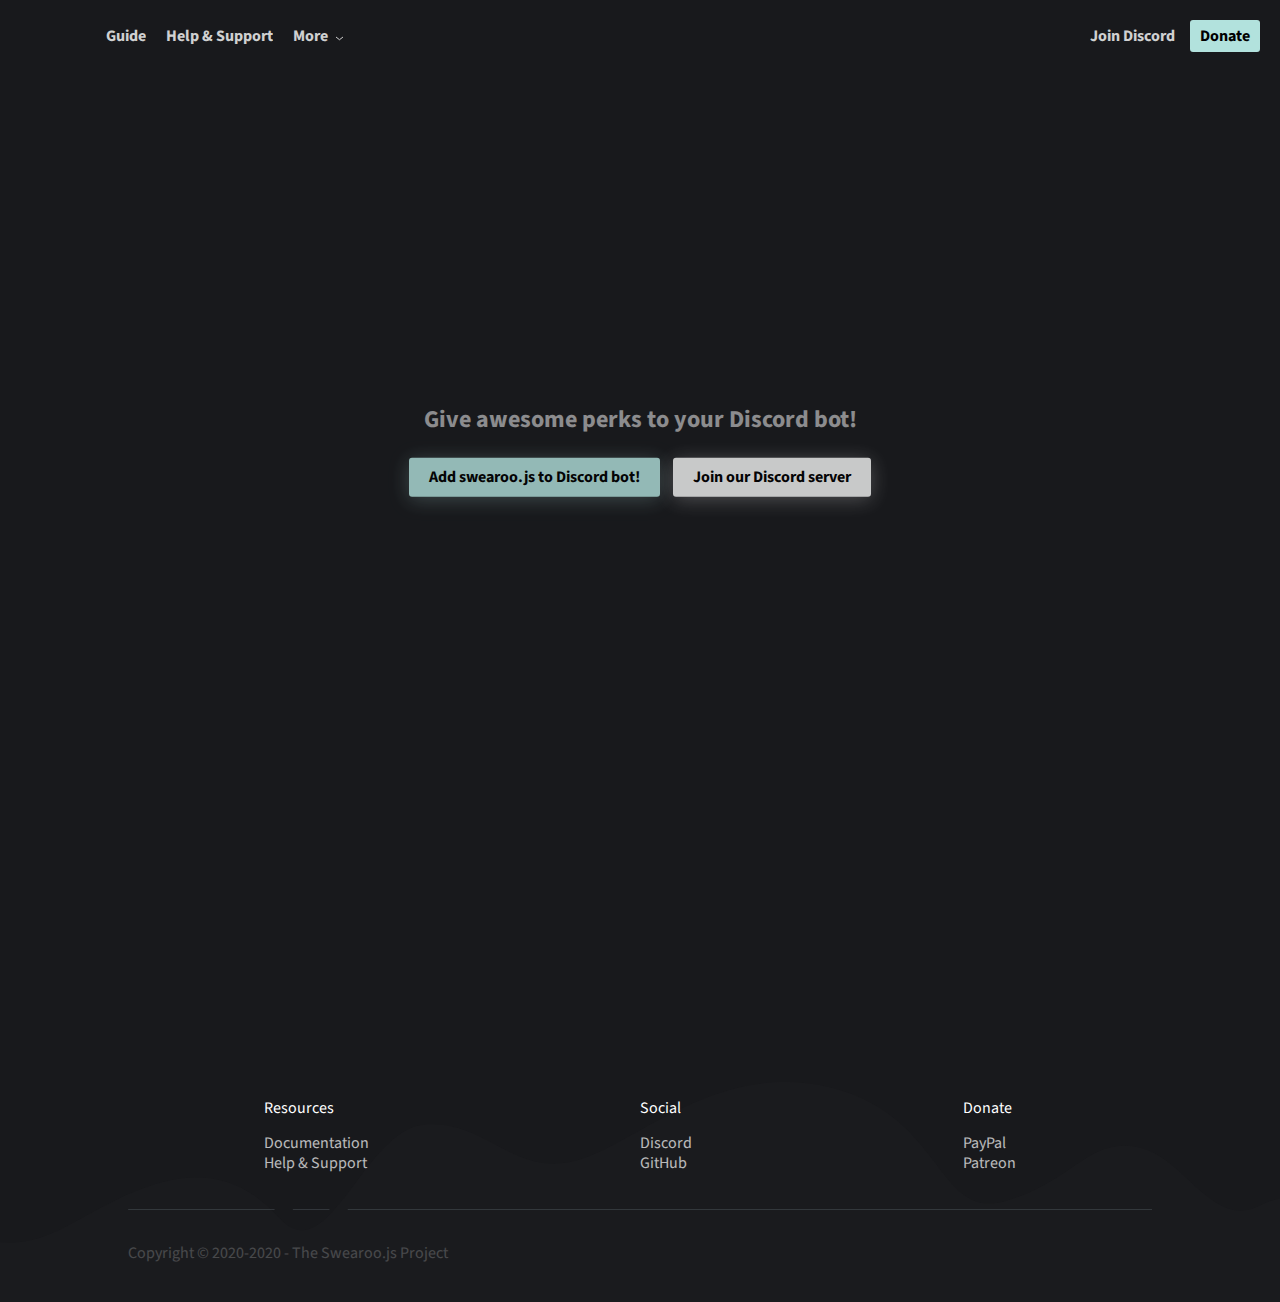
==== index.html @ fb308b9c "🍋👳 Updated with Glitch" ====
<!DOCTYPE html>
<html lang="en-us">
<head>
  <meta charset="utf-8">
  <meta name="robots" content="noodp">
  <meta http-equiv="X-UA-Compatible" content="IE=edge">
  <meta name="viewport" content="width=device-width, initial-scale=1.0, minimum-scale=1.0, maximum-scale=1.0, user-scalable=no">
  <title>Discord.js addon!</title>
  <meta name="description" content="Add Swearoo Module To Your Bot on Discord and give awesome perks to your bot!">
  <!-- Open Graph -->
  <meta property="og:title" content="Swearoo.js">
  <meta property="og:description" content="Add the swearoo.js module to your bot!">
  <meta property="og:url" content="https://swearoo.glitch.me/">
  <meta property="og:image" content="https://cdn.glitch.com/7946f7f1-36fe-4fc7-b587-6331f0a00b1a%2F6_cc0e0b6b-4b8c-4b52-ba5d-e8da39abe776_grande.png?v=1608369790150">
  <meta property="og:type" content="website">
  <meta property="og:site_name" content="Swearoo.js">
  <!-- Favicons -->
  <link rel="shortcut icon" href="https://cdn.glitch.com/7946f7f1-36fe-4fc7-b587-6331f0a00b1a%2F6_cc0e0b6b-4b8c-4b52-ba5d-e8da39abe776_grande.png?v=1608369790150" type="image/x-icon">
  <link rel="apple-touch-icon" sizes="152x152" href="/apple-touch-icon.png">
  <link rel="icon" type="image/png" sizes="32x32" href="https://cdn.glitch.com/7946f7f1-36fe-4fc7-b587-6331f0a00b1a%2F6_cc0e0b6b-4b8c-4b52-ba5d-e8da39abe776_grande.png?v=1608369790150">
  <link rel="icon" type="image/png" sizes="16x16" href="https://cdn.glitch.com/7946f7f1-36fe-4fc7-b587-6331f0a00b1a%2F6_cc0e0b6b-4b8c-4b52-ba5d-e8da39abe776_grande.png?v=1608369790150">
  <link rel="manifest" href="/manifest.json">
  <link rel="mask-icon" href="/safari-pinned-tab.svg" color="#b3e3de">
  <meta name="theme-color" content="#18191c">
  <!-- Stylesheets -->
  <link href="/assets/stylesheet/main.css" rel="stylesheet">
  <link href="https://fonts.googleapis.com/css?family=Source+Sans+Pro:400,700" rel="stylesheet">
</head>
<body>
  <main id="top">
    <div id="back-to-top" onMouseOver="showBTTToolbar()" onMouseOut="hideBTTToolbar()" hidden><span id="back-to-top-text" hidden>Back to top</span><a href="#top"><button class="black icon up"></button></a></div>
    <header>
      <div class="innerHeader">
        <div class="headerLogo" onclick="updatePage(this.attributes['link-section'].value)" link-section="hero"></div>
        <div class="menuIcon" onclick="toggleNav()"></div>
        <nav hidden>
          <div class="headerNav">
            <ul class="mainNav">
              <li><a onclick="updatePage(this.attributes['link-section'].value)" link-section="hero">Home</a></li>
              <!-- <li><a onclick="updatePage(this.attributes['link-section'].value)" link-section="features">Features</a></li> -->
              <li><a href="https://jamesmesserking.gitbook.io/" target="_blank">Guide</a></li>
              <li><a href="https://discord.gg/6CQe26gm8A" target="_blank">Help &amp; Support</a></li>
              <li onMouseOver="showInnerNav()" onMouseOut="hideInnerNav()">
                <a class="headerNavMore">More&ensp;<img src="/assets/image/dropdown.svg" /></a>
                <ul id="headerNavInner" class="innerNav">
                  <!-- <li class="innerNavItem"><a onclick="updatePage(this.attributes['link-section'].value)" link-section="faq">FAQ</a></li> -->
                  <li class="innerNavItem"><a onclick="updatePage(this.attributes['link-section'].value)" link-section="sponsors">Sponsors</a></li>
                </ul>
              </li>
            </ul>
          </div>
          <div class="headerNavRight">
            <ul>
              <li><a href="https://discord.gg/6CQe26gm8A" target="_blank">Join Discord</a></li>
              <li><a class="button" onclick="updatePage(this.attributes['link-section'].value)" link-section="donate">Donate</a></li>
            </ul>
          </div>
        </nav>
      </div>
    </header>

    <container>
      <section id="hero">
        <!-- <svg class="hero-t" xmlns="http://www.w3.org/2000/svg" width="38" height="38">
          <path fill="none" stroke="#FAFAFA" stroke-width="8" d="M4 34h29.72L19 4z" stroke-linecap="round" stroke-linejoin="round"/>
        </svg>
        <svg class="hero-c" xmlns="http://www.w3.org/2000/svg" width="38" height="38">
          <path fill="none" stroke="#FAFAFA" stroke-width="8" d="M19 4C10.729 4 4 10.729 4 19s6.729 15 15 15 15-6.729 15-15S27.271 4 19 4z" stroke-linecap="round" stroke-linejoin="round"/>
        </svg>
        <svg class="hero-x" xmlns="http://www.w3.org/2000/svg" width="38" height="38">
          <path fill="none" stroke="#FAFAFA" stroke-width="8" d="M34 4L4 33.8M4 4l30 29.8" stroke-linecap="round" stroke-linejoin="round"/>
        </svg>
        <svg class="hero-s" xmlns="http://www.w3.org/2000/svg" width="38" height="38">
          <path fill="none" stroke="#FAFAFA" stroke-width="8" d="M4 34h30V4H4z" stroke-linecap="round" stroke-linejoin="round"/>
        </svg> -->
        <div class="hero-container">
          <h2 id="tagline">Give awesome perks to your Discord bot!</h2>
          <a onclick="updatePage(this.attributes['link-section'].value)" link-section="add"><button class="primary" onMouseOver="taglineHighlight(1)" onmouseout="taglineHighlight(0)">Add swearoo.js to Discord bot!</button></a>
          <a href="https://discord.gg/fzx8fkt" target="_blank"><button onMouseOver="taglineJoin()" onmouseout="taglineAdd()">Join our Discord server</button></a>
        </div> <!-- .hero-container -->
      </section> <!-- #hero -->

  
      <section id="sponsors" hidden>
        <div class="header">
          <h1>Sponsors</h1>
          <p>These are the amazing companies and people who sponsor <strong>swearoo.js</strong> and keep us running.</p>
        </div>
        <div class="sponsors-container">
          <div class="sponsor-section">
            <a href="your-website.url.html" target="_blank">
              <img src="https://static.wixstatic.com/media/7396cc_d41ffba4bbfc4b41a55a9425df3a7fd7~mv2.png/v1/fill/w_490,h_314,al_c,lg_1,q_85,usm_2.00_1.00_0.00/Your-Logo-here.webp" alt="" />
              <p>Your description here.</p>
              <button class="black icon next"></button>
            </a>
          </div>
        </div> <!-- .sponsors-container -->
      </section> <!-- #sponsors -->

      <section id="add" hidden>
        <div class="header">
          <h1>Add Swearoo.js to your discord bot!</h1>
          <p>Add Swearoo.js to your Discord bot, and give awesome perks to your Discord bot.</p>
          <p>You can add this to your bot via npm or yarn!</p>
        </div>
        <div class="add-container">
          <div class="add-section">
            <a href="https://www.npmjs.com/package/swearoo.js" target="_blank">
              <h4>Add the module!</h4>
              <button class="black">Add to Bot&ensp;<img src="/assets/image/arrow_right.png" width="16" height="16" /></button>
              <p>So add it to your bot via docs!</p>
            </a>
          </div>
        </div> <!-- .sponsors-container -->
      </section> <!-- #sponsors -->

      <section id="donate" hidden>
        <div class="header">
          <h1>Donate to Swearoo.js Team</h1>
          <p>Support the developement of Swearoo.js and keep it running forever by donating us.</p>
        </div>
        <div class="donate-container" style="text-align:center;">
          <p>Your donations will ensure the development of <a href="https://www.npmjs.com/package/swearoo.js" target="_blank">swearoo.js</a> and I'll make sure this project stays active forever.</p>
          <p>You can donate via <a href="https://www.patreon.com/bouat" target="_blank">Patreon</a> or <a href="https://paypal.me/jamesthecoder" target="_blank">PayPal</a>.</p>
          <p>You get a special role in Our Discord Server and more perks are coming!</p>
        </div> <!-- .sponsors-container -->
      </section> <!-- #sponsors -->

      <section id="e404" hidden>
        <div class="e404-container">
          <h2>You look lost my friend.</h2>
          <p>Let's head back <a onclick="updatePage(this.attributes['link-section'].value)" link-section="hero">home</a>.</p>
        </div> <!-- .sponsors-container -->
      </section> <!-- #sponsors -->
    </container>

    <footer>
      <svg id="footer-background" preserveAspectRatio="none" viewBox="0 0 1920 330" version="1.1">
        <path fill="#202225" fill-opacity="0.3" d="M140.881198,194.260295 C257.600568,129.32862 342.939626,119.84993 418.009939,203.154617 C493.080251,286.459305 545.728689,70.9046172 636.439626,63.9593047 C727.150564,57.0139922 768.99822,139.670242 858.802907,119.431961 C948.607595,99.1936797 1071.91228,-32.9977266 1243.91228,7.75227342 C1415.91228,48.5022734 1404.10369,208.584305 1508.27166,178.709305 C1612.43963,148.834305 1633.73291,79.913472 1711.63588,98.8569055 C1776.28676,114.577866 1819.96778,221.391836 1889.37253,185.808108 C2017.32661,120.206212 2004.01952,336.769569 2004.01952,336.769569 L271.635881,337 L-149.063338,337 C-149.063338,337 -245.850307,175.637635 -58.0633382,228.867188 C33.8652851,254.92501 64.1722713,236.933925 140.881198,194.260295 Z"></path>
      </svg>
      <div id="footer-content">
        <div class="nav">
          <div class="nav-section">
            <p>Resources</p>
            <a href="https://jamesmesserking.gitbook.io/" target="_blank">Documentation</a>
            <a href="https://discord.gg/6CQe26gm8A" target="_blank">Help &amp; Support</a>
            <!-- <a onclick="updatePage(this.attributes['link-section'].value)" link-section="faq">FAQ</a> -->
          </div>

          <div class="nav-section">
            <p>Social</p>
            <a href="https://discord.gg/6CQe26gm8A" target="_blank">Discord</a>
            <a href="https://github.com/codeswithjames" target="_blank">GitHub</a>
          </div>
          <div class="nav-section">
            <p>Donate</p>
            <a href="https://paypal.me/jamesthecoder" target="_blank">PayPal</a>
            <a href="https://www.patreon.com/bouat" target="_blank">Patreon</a>
          </div>
        </div>
        <div id="footer-separator"></div>
        <div class="meta">
          <div class="copyright">
            Copyright &copy; 2020-2020 - The Swearoo.js Project
          </div>
          <div class="links">
            <a></a>
          </div>
        </div>
      </div>
    </footer>
  </main>

  <!-- Scripts -->
  <script src="https://cdn.jsdelivr.net/npm/jquery@3/dist/jquery.min.js"></script>
  <script src="https://cdn.jsdelivr.net/npm/showdown@1/dist/showdown.min.js"></script>
  <script src="https://cdn.jsdelivr.net/npm/datatables.net@1/js/jquery.dataTables.min.js"></script>
  <script src="/assets/javascript/main.js"></script>
</body>
</html>
---- assets/stylesheet/main.css ----
/**
 * normalize.css v7.0.0 | MIT License | github.com/necolas/normalize.css
 */
html{line-height:1.15;-ms-text-size-adjust:100%;-webkit-text-size-adjust:100%}body{margin:0}article,aside,footer,header,nav,section{display:block}h1{font-size:2em;margin:0.67em 0}figcaption,figure,main{display:block}figure{margin:1em 40px}hr{box-sizing:content-box;height:0;overflow:visible}pre{font-family:monospace, monospace;font-size:1em}a{background-color:transparent;-webkit-text-decoration-skip:objects}abbr[title]{border-bottom:none;text-decoration:underline;text-decoration:underline dotted}b,strong{font-weight:inherit}b,strong{font-weight:bolder}code,kbd,samp{font-family:monospace, monospace;font-size:1em}dfn{font-style:italic}mark{background-color:#ff0;color:#000}small{font-size:80%}sub,sup{font-size:75%;line-height:0;position:relative;vertical-align:baseline}sub{bottom:-0.25em}sup{top:-0.5em}audio,video{display:inline-block}audio:not([controls]){display:none;height:0}img{border-style:none}svg:not(:root){overflow:hidden}button,input,optgroup,select,textarea{font-family:sans-serif;font-size:100%;line-height:1.15;margin:0}button,input{overflow:visible}button,select{text-transform:none}button,html [type="button"],[type="reset"],[type="submit"]{-webkit-appearance:button}[type="button"]::-moz-focus-inner,[type="reset"]::-moz-focus-inner,[type="submit"]::-moz-focus-inner,button::-moz-focus-inner{border-style:none;padding:0}[type="button"]:-moz-focusring,[type="reset"]:-moz-focusring,[type="submit"]:-moz-focusring,button:-moz-focusring{outline:1px dotted ButtonText}fieldset{padding:0.35em 0.75em 0.625em}legend{box-sizing:border-box;color:inherit;display:table;max-width:100%;padding:0;white-space:normal}progress{display:inline-block;vertical-align:baseline}textarea{overflow:auto}[type="checkbox"],[type="radio"]{box-sizing:border-box;padding:0}[type="number"]::-webkit-inner-spin-button,[type="number"]::-webkit-outer-spin-button{height:auto}[type="search"]{-webkit-appearance:textfield;outline-offset:-2px}[type="search"]::-webkit-search-cancel-button,[type="search"]::-webkit-search-decoration{-webkit-appearance:none}::-webkit-file-upload-button{-webkit-appearance:button;font:inherit}details,menu{display:block}summary{display:list-item}canvas{display:inline-block}template{display:none}[hidden]{display:none}

/**
 *  Meta Classes
 */
/* .header-seperator {
  transform: rotateX(180deg);
  width: 100%;
} */

/**
 * Core
 */
*, ::before, ::after {
  box-sizing: border-box;
  transition: all .3s ease-in-out;
}

* {
  -webkit-user-select: none;
  -khtml-user-select: none;
  -moz-user-select: none;
  -o-user-select: none;
  user-select: none;
}
#commands code, input {
  -webkit-user-select: text;
  -khtml-user-select: text;
  -moz-user-select: text;
  -o-user-select: text;
  user-select: text;
}

::-moz-selection {
  background-color: rgba(255, 255, 255, .9);
  color: black;
}
::selection {
  background-color: rgba(255, 255, 255, .9);
  color: black;
}

html, body {
  background-color: #18191C;
  color: #FFF;
  font-family: 'Source Sans Pro', sans-serif;
  font-weight: 400;
  margin: 0;
  overflow-x: hidden;
}

container {
  display: block;
  margin: 0 auto;
  padding-top: 72px;
  min-height: 100vh;
  /* weight: 100vw; */
  max-width: 1600px;
}
container section {
  padding: 20px;
}
container section .header {
  min-height: 25vh;
  text-align: center;
  margin-bottom: 40px;
}

/* Code blocks */
code {
  background-color: rgba(255, 255, 255, .1);
  padding: 3px 5px;
  border-radius: 3px;
  color: #DFDFDF;
  line-height: 1.5;
}
code.dark {
  background-color: rgba(0, 0, 0, .9);
}

/* Button */
button {
  margin: 5px;
  padding: 10px 20px;
  border: none;
  border-radius: 3px;
  background-color: #F5F5F5;
  font-family: 'Source Sans Pro';
  font-weight: 700;
  box-shadow: 0px 3px 20px rgba(255, 255, 255, .3);
  cursor: pointer;
}
button img {
  vertical-align: middle;
}
button:hover {
  background-color: #E5E5E5;
  transform: translateY(3px);
  box-shadow: 0px 0px 15px rgba(255, 255, 255, .3);
}
/* Button.primary */
button.primary {
  background-color: #B2E2DD;
  box-shadow: 0px 3px 20px rgba(178, 226, 221, .3);
}
button.primary:hover {
  background-color: #68BCC0;
  box-shadow: 0px 0px 15px rgba(104, 188, 192, .3);
}
/* Button.black */
button.black {
  background-color: black;
  color: #F5F5F5;
  box-shadow: 0px 0px 20px rgba(0, 0, 0, .3);
}
button.black:hover {
  background-color: black;
  box-shadow: 0px 0px 15px rgba(0, 0, 0, .3);
}
/* Button with icons */
button.icon {
  height: 16px;
  width: 16px;
  background-image: url(/assets/image/arrow_right.png);
  background-position: center;
  background-repeat: no-repeat;
  padding: 20px 30px;
}
button.icon.next {
  background-image: url(/assets/image/arrow_right.png);
}
button.icon.up {
  background-image: url(/assets/image/arrow_up.png);
}

/* Anchors */
a {
  text-decoration: none;
  color: #FFFFFF;
  opacity: .8;
  cursor: pointer;
}
a:hover {
  opacity: 1;
}
a.isActive {
  opacity: 1;
}
p a {
  color: #B2E2DD;
}


/**
 * Header
 */
header {
  font-weight: 700;
  z-index: 2;

  position: absolute;
  display: inline-block;
  height: 42px;
  width: 100%;
  text-align: left;
}
header .innerHeader {
  margin: 0 auto;
}
header .headerLogo,
header .menuIcon {
  display: relative;
  height: 42px;
  width: 42px;
  background-repeat: no-repeat;
  background-position: center;
  cursor: pointer;
}
header ul {
  list-style: none;
  margin: 0;
  padding: 0;
}
header ul li a {
  padding: 10px 10px;
}

/* Small screen devices */
@media only screen and (max-width:899px) {
  header .headerLogo {
    display: none;
  }
  header .menuIcon {
    background-image: url(/assets/image/menu.png);
  }
  header .headerNav,
  header .headerNav .headerNavMore,
  header .headerNavRight {
    display: block;
  }
  header ul {
    display: block;
    margin-top: 10px;
  }
  header .innerHeader {
    /* background-color: rgba(0,0,0,.8);
    padding-bottom: 10px; */
  }
  header ul li {
    padding: 10px 10px;
  }
}

/* Large screen devices */
@media only screen and (min-width:900px) {
  header {
    height: 72px;
    text-align: center;
  }
  header .innerHeader {
    padding: 8px 20px;
    height: 72px;
    max-width: 1600px;
  }
  header .headerLogo {
    display: inline-block;
    margin: 0 auto;
    margin-right: 20px;
    left: 0;
    height: 56px;
    width: 56px;
    float: left;
    background-image: url(https://cdn.glitch.com/7946f7f1-36fe-4fc7-b587-6331f0a00b1a%2F6_cc0e0b6b-4b8c-4b52-ba5d-e8da39abe776_grande.png?v=1608369790150);
    background-size: 70% 70%;
  }
  header .menuIcon {
    display: none;
  }
  header .headerNav,
  header .headerNav .headerNavMore,
  header .headerNavRight {
    display: inline-block;
  }
  header .headerNav,
  header .headerNav .headerNavMore {
    float: left;
  }
  header .headerNavRight {
    float: right;
  }
  header ul {
    display: table;
    height: 56px;
  }
  header ul li {
    display: table-cell;
    vertical-align: middle;
  }
  header ul.mainNav li:first-child {
    display: none;
  }

  header ul.innerNav {
    display: none;
    position: absolute;
    top: 60px;
    background-color: #F5F5F5;
    border-radius: 3px;
    padding: 4px;
    text-align: left;
    box-shadow: 1px 1px 5px rgba(0, 0, 0, .2);
    z-index: 3;
  }
  header ul.innerNav li.innerNavItem {
    display: list-item;
    vertical-align: middle;
  }
  header ul.innerNav li.innerNavItem a {
    display: inline-block;
    border-radius: 3px;
    padding: 4px;
    width: 100%;
    font-size: 90%;
    color: #555;
  }
  header ul.innerNav li.innerNavItem a:hover {
    color: #333;
    background-color: #DDD;
  }
  header .headerNavRight ul li a.button {
    margin-left: 5px;
    padding: 5px 10px;
    border-radius: 3px;
    background-color: #B2E2DD;
    opacity: 1;
    color: #000;
    font-weight: 700;
  }
  header .headerNavRight ul li a.button:hover {
    background-color: #68BCC0;
  }
}


/**
 * Hero
 */
#hero {
  /* Scale entire page */
  position: relative;
  min-height: 100vh;
  max-width: 1600px;
  text-align: center;
}

#hero .hero-container {
  position: absolute;
  top: 40%;
  left: 50%;
  transform: translateY(-40%) translateX(-50%);
}

#hero .hero-container h2 {
  opacity: .5;
}

#main-logo {
  /* Responsive size */
  max-width: 1024px;
  width: 80vw;
  height: auto;
}


/**
 * Commands
 */
#commands .commands-container {
  margin: 0 auto;
  max-width: 1500px;
  padding: 10px;
  border-radius: 3px;
  border-left: 5px solid #B2E2DD;
  box-shadow: 0 2px 5px rgba(0, 0, 0, .3);
  background-color: #1A1C1F;
}
#commands .commands-container .cmd-table {
  margin-top: 10px;
}
#commands .commands-container .cmd-table td {
  color: #EEE;
}
#commands .commands-container .cmd-table th {
  text-align: left;
}
#commandsSearch {
  width: 100%;
  margin-bottom: 10px;
}
#commands .commands-container .bottom {
  overflow: auto;
  color: rgba(255, 255, 255, .3);
  font-size: 14px;
  padding-top: 10px;
}
#commands .commands-container .bottom .dataTables_info {
  float: left;
  padding: 10px 0;
}
#commands .commands-container .bottom .dataTables_paginate {
  float: right;
}
.commands-title {
  position: relative;
  cursor: pointer;
}
.commands-title::after {
  content: '';
  background-image: url(/assets/image/dropdown.svg);
  background-size: 7px 5px;
  width: 7px;
  height: 5px;
  position: absolute;
  margin: 7px 0 0 7px;
}
.sorting_asc .commands-title::after {
  -webkit-transform: rotate(180deg);
  -moz-transform: rotate(180deg);
  -ms-transform: rotate(180deg);
  -o-transform: rotate(180deg);
  transform: rotate(180deg);
}
.dataTables_paginate .paginate_button, .dataTables_paginate .ellipsis {
  display: inline-block;
  padding: 8px 0;
  min-width: 32px;
  margin: 0 5px;
  border: none;
  border-radius: 3px;
  background-color: #ffffff;
  color: #24272b;
  vertical-align: middle;
  text-align: center;
  opacity: 0.8;
  box-shadow: 0 2px 5px rgba(0,0,0,.3);
}
.dataTables_paginate .paginate_button:hover, .dataTables_paginate .ellipsis:hover {
  opacity: 1;
  transform: translateY(-2px);
  box-shadow: 0 12px 15px rgba(0,0,0,.3);
}
.dataTables_paginate .current {
  opacity: 1;
  background-color: #b8e2dd;
  color: black;
}
#commands input[type='text'] {
  width: 100%;
  margin: 0;
  padding: 10px;
  border: 1px solid #111111;
  border-radius: 3px;
  background-color: #18191C;
  color: #F5F5F5;
  font-family: 'Source Sans Pro', sans-serif;
  resize: vertical;
  outline: none;
}

/* Small screen devices */
@media only screen and (max-width: 899px) {
  #commands table,
  #commands tbody,
  #commands tr {
    display: block;
  }
  #commands thead {
    display: none;
  }
  #commands tr {
    border-bottom: 1px solid rgba(255, 255, 255, .1);
    margin-bottom: 20px;
  }
  #commandsTable_info, #commandsTable_paginate {
    text-align: center;
    width: 100%;
    display: block;
  }
  #commandsTable_wrapper .bottom {
    padding-bottom: 10px;
  }
  td:nth-of-type(1) {
    display: inline-block;
    width: auto;
    float: left;
  }
  td:nth-of-type(2) {
    display: inline-block;
    width: auto;
    float: right;
  }
  td:nth-of-type(3) {
    display: block;
    width: 100%;
    overflow: auto;
  }
}


/**
 * Tools/Sponsors/Add
 */
#tools .tools-container,
#sponsors .sponsors-container,
#add .add-container {
  flex: 1 1 auto;
  flex-wrap: wrap;

  -ms-flex-pack: start;
  -webkit-box-pack: start;
  justify-content: space-around;

  -ms-flex-align: stretch;
  -webkit-box-align: stretch;
  align-items: stretch;

  -ms-flex-direction: row;
  -webkit-box-direction: normal;
  -webkit-box-orient: horizontal;
  display: -webkit-box;
  display: -ms-flexbox;
  display: flex;
  flex-direction: row;

  display: -webkit-box;
  display: -ms-flexbox;
  display: flex;
}

#tools .tools-container .tool-section,
#sponsors .sponsors-container .sponsor-section,
#add .add-container .add-section {
  -ms-flex-positive: 1;
  -webkit-box-flex: 1;
  flex-grow: 1;

  -ms-flex-positive: 0 !important;
  -ms-flex-preferred-size: 33.333333333%;
  -webkit-box-flex: 0 !important;
  flex-basis: 100%;
  flex-grow: 0 !important;

  text-align: center;

  margin: 20px;
  margin-bottom: 50px;
  max-width: 300px;
}

#tools .tools-container .tool-section a,
#sponsors .sponsors-container .sponsor-section a,
#add .add-container .add-section a {
  position: relative;
  display: block;
  color: #222;
  background-color: #F5F5F5;
  border-radius: 10px;
  padding: 20px;
  padding-bottom: 35px;
}
#tools .tools-container .tool-section:hover,
#sponsors .sponsors-container .sponsor-section:hover,
#add .add-container .add-section:hover {
  transform: translateY(-10px);
}

#tools .tools-container .tool-section a img,
#sponsors .sponsors-container .sponsor-section a img {
  width: 50%;
  height: auto;
}

#tools .tools-container .tool-section a h4,
#tools .tools-container .tool-section a h6,
#sponsors .sponsors-container .sponsor-section a h4,
#sponsors .sponsors-container .sponsor-section a h6,
#add .add-container .add-section a h4,
#add .add-container .add-section a h6 {
  font-size: 150%
}

#tools .tools-container .tool-section a button,
#sponsors .sponsors-container .sponsor-section a button {
  position: absolute;
}


/**
 * Add
 */
#add .add-container .add-section {
  max-width: 450px;
}
#add .add-container .add-section a {
  min-height: 300px;
}

/**
 * Footer
 */
footer {
  position: relative;
  height: 330px;
}
#footer-background {
  position: absolute;
  left: 0;
  bottom: 0;
}
#footer-content {
  position: absolute;
  bottom: 40px;
  left: 50%;
  transform: translateX(-50%);
  width: 80%;
}
#footer-content .nav {
  display: flex;
  /* justify-content: space-between; */
  justify-content: space-around;
}
#footer-content .nav .nav-section {
  clear: left;
  display: inline-block;
  margin-left: 15px;
  margin-right: 15px;
}
#footer-content .nav .nav-section a {
  display: block;
  margin-bottom: 2px;
}
#footer-content a {
  opacity: .7;
}
#footer-content a:hover {
  opacity: 1;
}
#footer-content .meta .copyright {
  float: left;
  opacity: .2;
}
#footer-content .meta .links {
  float: right;
}
#footer-separator {
  background: url(/assets/image/footer_separator.svg);
  height: 1px;
  margin: 34px 0;
  opacity: .2;
}

/**
 * e404
 */
#e404 .e404-container {
  position: absolute;
  top: 50%;
  left: 50%;
  transform: translateY(-50%) translateX(-50%);
  width: 100%;
  padding: 20px;
  text-align: center;
}
#e404 h2 {
  font-size: 3em;
}
#e404 p {
  font-size: 2em;
}


/*
 * Back to top button
 */
#back-to-top {
  position: fixed;
  right: 5px;
  bottom: 5px;
  z-index: 10;
}
#back-to-top-text {
  position: absolute;
  right: 70px;
  bottom: 2px;
  width: 100px;
  background-color: rgba(0, 0, 0, .7);
  border-radius: 5px;
  padding: 10px;
  text-align: center;
  z-index: 10;
  opacity: .5;
  text-transform: lowercase;
}
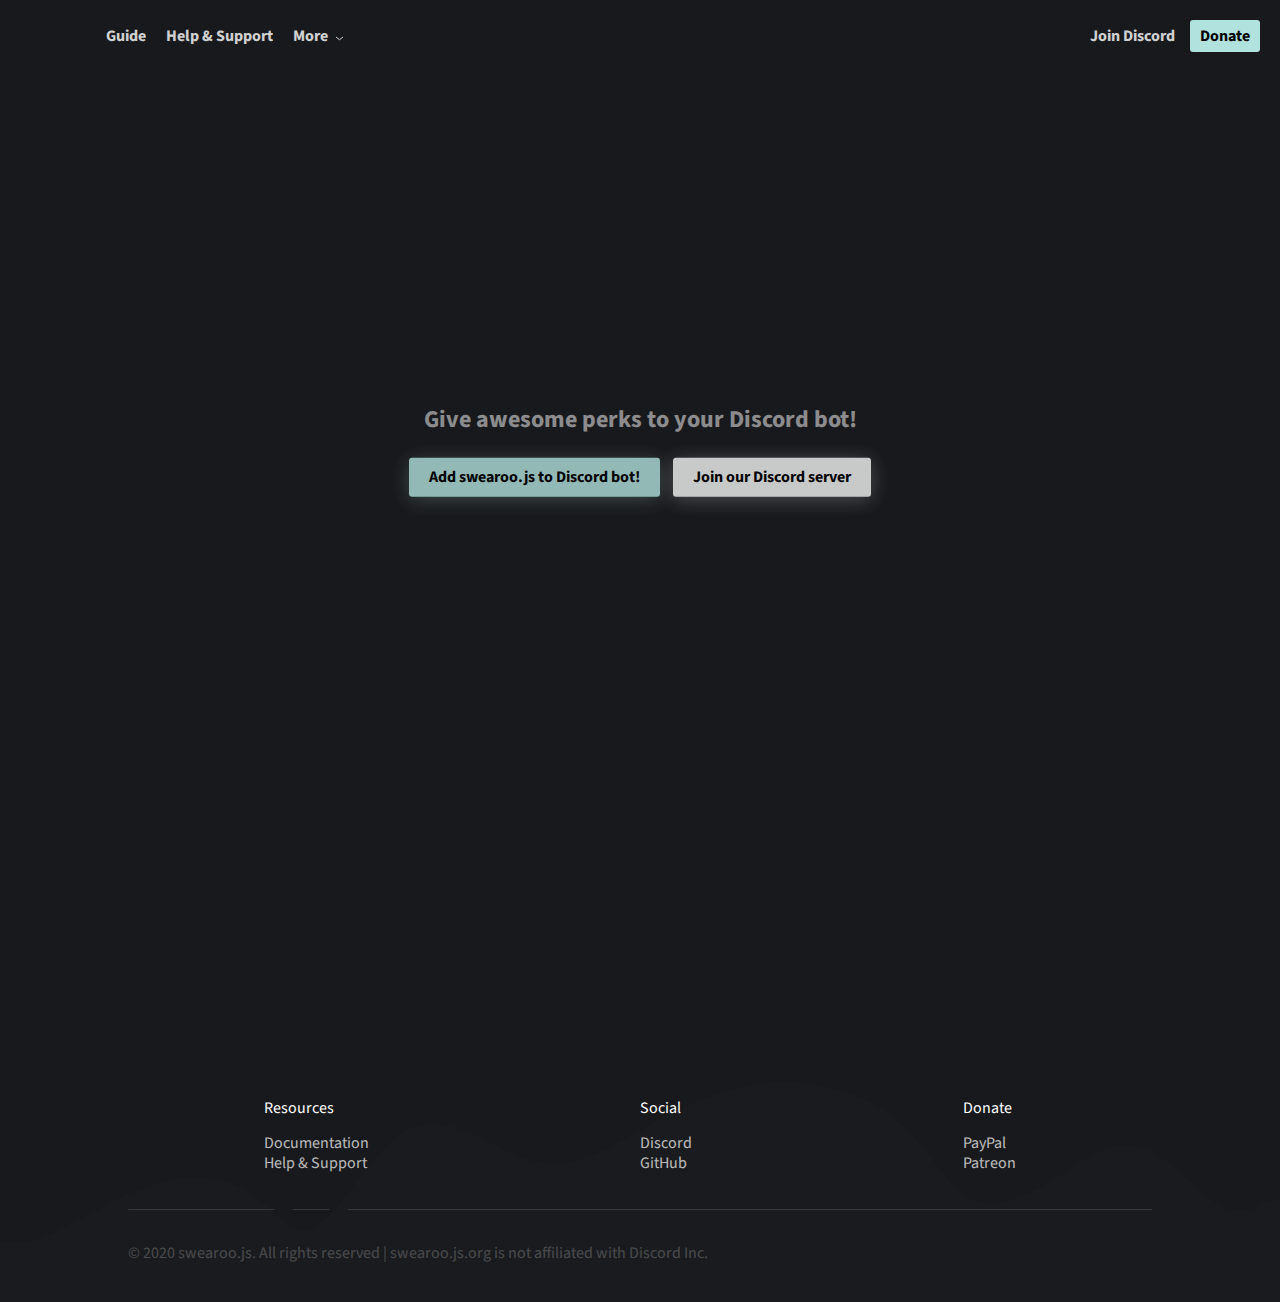
==== commit ce7afaa4: "Update index.html" ====
--- a/index.html
+++ b/index.html
@@ -96,6 +96,7 @@
           </div>
         </div> <!-- .sponsors-container -->
       </section> <!-- #sponsors -->
+    
 
       <section id="add" hidden>
         <div class="header">
@@ -158,10 +159,10 @@
             <a href="https://www.patreon.com/bouat" target="_blank">Patreon</a>
           </div>
         </div>
-        <div id="footer-separator"></div>
+      <div id="footer-separator"></div>
         <div class="meta">
           <div class="copyright">
-            Copyright &copy; 2020-2020 - The Swearoo.js Project
+            © 2020 swearoo.js. All rights reserved | swearoo.js.org is not affiliated with Discord Inc. 
           </div>
           <div class="links">
             <a></a>
